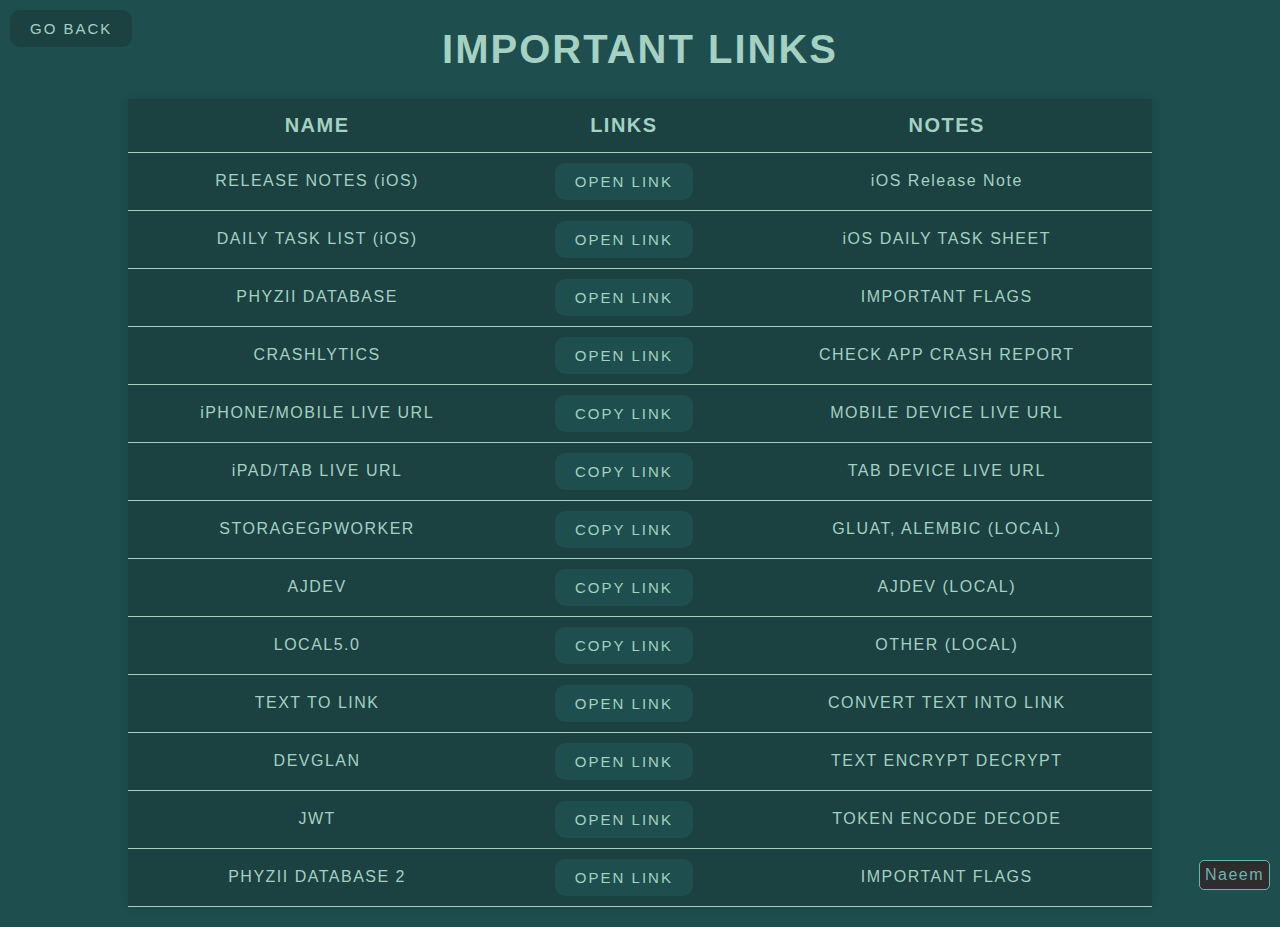
==== importantLinks.html @ 1bc81ba4 "Refactored all code. Added new Page" ====
<!DOCTYPE html>
<html lang="en">

<head>
    <meta charset="UTF-8">
    <meta name="viewport" content="width=device-width, initial-scale=1.0">
    <style>
        body {
            font-family: 'Arial', sans-serif;
            background-color: #1e4e4e;
            margin: 0;
            padding: 0;
            letter-spacing: 1.5px;
        }

        header {
            background-color: #1e4e4e;
            color: #a4d1c1;
            padding: 20px auto 10px;
            text-align: center;

            font-size: 20px;
            text-transform: uppercase;
            letter-spacing: 2px;
        }

        table {
            width: 80%;
            margin: 20px auto;
            border-collapse: collapse;
            box-shadow: 0 0 10px rgba(0, 0, 0, 0.1);
            background-color: #1b4141;
        }

        th,
        td {
            padding: 10px;
            text-align: center;
            border-bottom: 1px solid #a4d1c1;
            color: #a4d1c1;
        }

        th {
            background-color: #1b4141;
            color: #a4d1c1;
            padding: 15px;
            font-size: 20px;
        }

        button.copyButton,
        button.openButton,
        #backButton {
            background-color: #1e4e4e;
            color: #a4d1c1;
            transition: background-color 0.3s ease;
            padding: 10px 20px;
            border: none;
            border-radius: 10px;
            cursor: pointer;
            text-transform: uppercase;
            font-weight: 500;
            letter-spacing: 2px;
            font-size: 15px;
            text-align: center;
            text-decoration: none;
        }

        button.copyButton:hover,
        button.openButton:hover,
        #backButton:hover {
            background-color: #27ae60;
        }

        .name-container {
            position: fixed;
            bottom: 10px;
            right: 10px;
            background-color: #2d2d2d;
            padding: 5px;
            border: 1px solid #6fb2b2;
            border-radius: 5px;
            color: #6fb2b2;
        }

        #backButton {
            position: fixed;
            top: 10px;
            left: 10px;
            background-color: #1b4141;
        }
    </style>
    <title>IMPORTANT LINKS</title>
</head>

<body>

    <header>
        <h1>IMPORTANT LINKS</h1>
    </header>

    <table>
        <thead>
            <tr>
                <th>NAME</th>
                <th>LINKS</th>
                <th>NOTES</th>
            </tr>
        </thead>
        <tbody>
            <tr>
                <td>RELEASE NOTES (iOS)</td>
                <td><button class="openButton"
                        data-link="https://cirrius-my.sharepoint.com/:x:/p/vikas_yadav/EUZY748-dK9NqdWM8NoAdFwBhwS2t5y03B2ncGWBc71l7w?e=ni0kwE"
                        target="_blank">Open Link</button></td>
                <td>iOS Release Note</td>
            </tr>
            <tr>
                <td>DAILY TASK LIST (iOS)</td>
                <td><button class="openButton"
                        data-link="https://cirrius.sharepoint.com/:x:/g/ETO2dLn4x5RNmOPhiII3puQB4ZU4kjnq9Qv1yeapLF6RMQ?e=XDMeTd"
                        target="_blank">Open Link</button></td>
                <td>iOS DAILY TASK SHEET</td>
            </tr>
            <tr>
                <td>PHYZII DATABASE</td>
                <td><button class="openButton"
                        data-link="https://docs.google.com/spreadsheets/d/1P1nBlQpzFE6EExv28l7CW8G5bDFsaZqEKtchrd64QCI/edit?usp=sharing"
                        target="_blank">Open Link</button></td>
                <td>IMPORTANT FLAGS</td>
            </tr>
            <tr>
                <td>CRASHLYTICS</td>
                <td><button class="openButton"
                        data-link="https://console.firebase.google.com/u/2/project/phyzii-e8407/overview">OPEN
                        Link</button></td>
                <td>CHECK APP CRASH REPORT</td>
            </tr>
            <tr>
                <td>iPHONE/MOBILE LIVE URL</td>
                <td><button class="copyButton" data-value="MobileLive">Copy Link</button></td>
                <td>MOBILE DEVICE LIVE URL</td>
            </tr>
            <tr>
                <td>iPAD/TAB LIVE URL</td>
                <td><button class="copyButton" data-value="TabLive">Copy Link</button></td>
                <td>TAB DEVICE LIVE URL</td>
            </tr>
            <tr>
                <td>STORAGEGPWORKER</td>
                <td><button class="copyButton" data-value="StorageGP">Copy Link</button></td>
                <td>GLUAT, ALEMBIC (LOCAL)</td>
            </tr>
            <tr>
                <td>AJDEV</td>
                <td><button class="copyButton" data-value="Ajdev">Copy Link</button></td>
                <td>AJDEV (LOCAL)</td>
            </tr>
            <tr>
                <td>LOCAL5.0</td>
                <td><button class="copyButton" data-value="Local">Copy Link</button></td>
                <td>OTHER (LOCAL)</td>
            </tr>
            <tr>
                <td>TEXT TO LINK</td>
                <td><button class="openButton" data-link="https://www.htmlstrip.com/text-to-link-converter">OPEN
                        Link</button></td>
                <td>CONVERT TEXT INTO LINK</td>
            </tr>
            <tr>
                <td>DEVGLAN</td>
                <td><button class="openButton"
                        data-link="https://www.devglan.com/online-tools/aes-encryption-decryption">OPEN Link</button>
                </td>
                <td>TEXT ENCRYPT DECRYPT</td>
            </tr>
            <tr>
                <td>JWT</td>
                <td><button class="openButton" data-link="https://jwt.io/">OPEN Link</button></td>
                <td>TOKEN ENCODE DECODE</td>
            </tr>
            <tr>
                <td>PHYZII DATABASE 2</td>
                <td><button class="openButton"
                        data-link="https://docs.google.com/spreadsheets/d/1vceO43Qz9texbRp2VZ70Y2mnVzV8kb-YuRtMoAMXiew/edit?usp=sharing">OPEN
                        LINK</button></td>
                <td>IMPORTANT FLAGS</td>
            </tr>
        </tbody>
    </table>

    <div class="name-container">
        Naeem
    </div>



    <button id="backButton">Go Back</button>



    <script>
        const buttons = document.querySelectorAll('.copyButton');
        const dictionary = {
            TabLive: 'https://cirriusindiacentralstor.blob.core.windows.net/clientid/cp2urls/cp2liveurlversion5https_v4.zip',
            MobileLive: 'https://cirriusindiacentralstor.blob.core.windows.net/clientid/cp2urls/cp2liveurlversion5.zip',
            StorageGP: 'https://storagegpworker.blob.core.windows.net/clientid/cp2urls/cp2urlversion4_5_0.zip',
            Local: 'https://cirriusapilogscript.blob.core.windows.net/clientid/cp2urls/cp2urlversion4_5_0.zip',
            Ajdev: 'https://storagegpworker.blob.core.windows.net/clientid/cp2urls/cp2urlversion4_4_1.zip',
        };

        buttons.forEach(button => {
            button.addEventListener('click', () => {
                const valueToCopy = dictionary[button.dataset.value];
                navigator.clipboard.writeText(valueToCopy)
                    .then(() => {
                        alert('Link copied to clipboard!');
                    })
                    .catch(err => {
                        console.error('Failed to copy: ', err);
                    });
            });
        });

        var openButtons = document.querySelectorAll('.openButton');
        openButtons.forEach(function (button) {
            button.addEventListener('click', function () {
                var linkToOpen = this.getAttribute('data-link');
                window.open(linkToOpen, '_blank');
            });
        });


        document.getElementById("backButton").addEventListener("click", function () {
            dynamicUrl = `index.html`
            window.location.href = 'index.html';
        });
    </script>
</body>

</html>
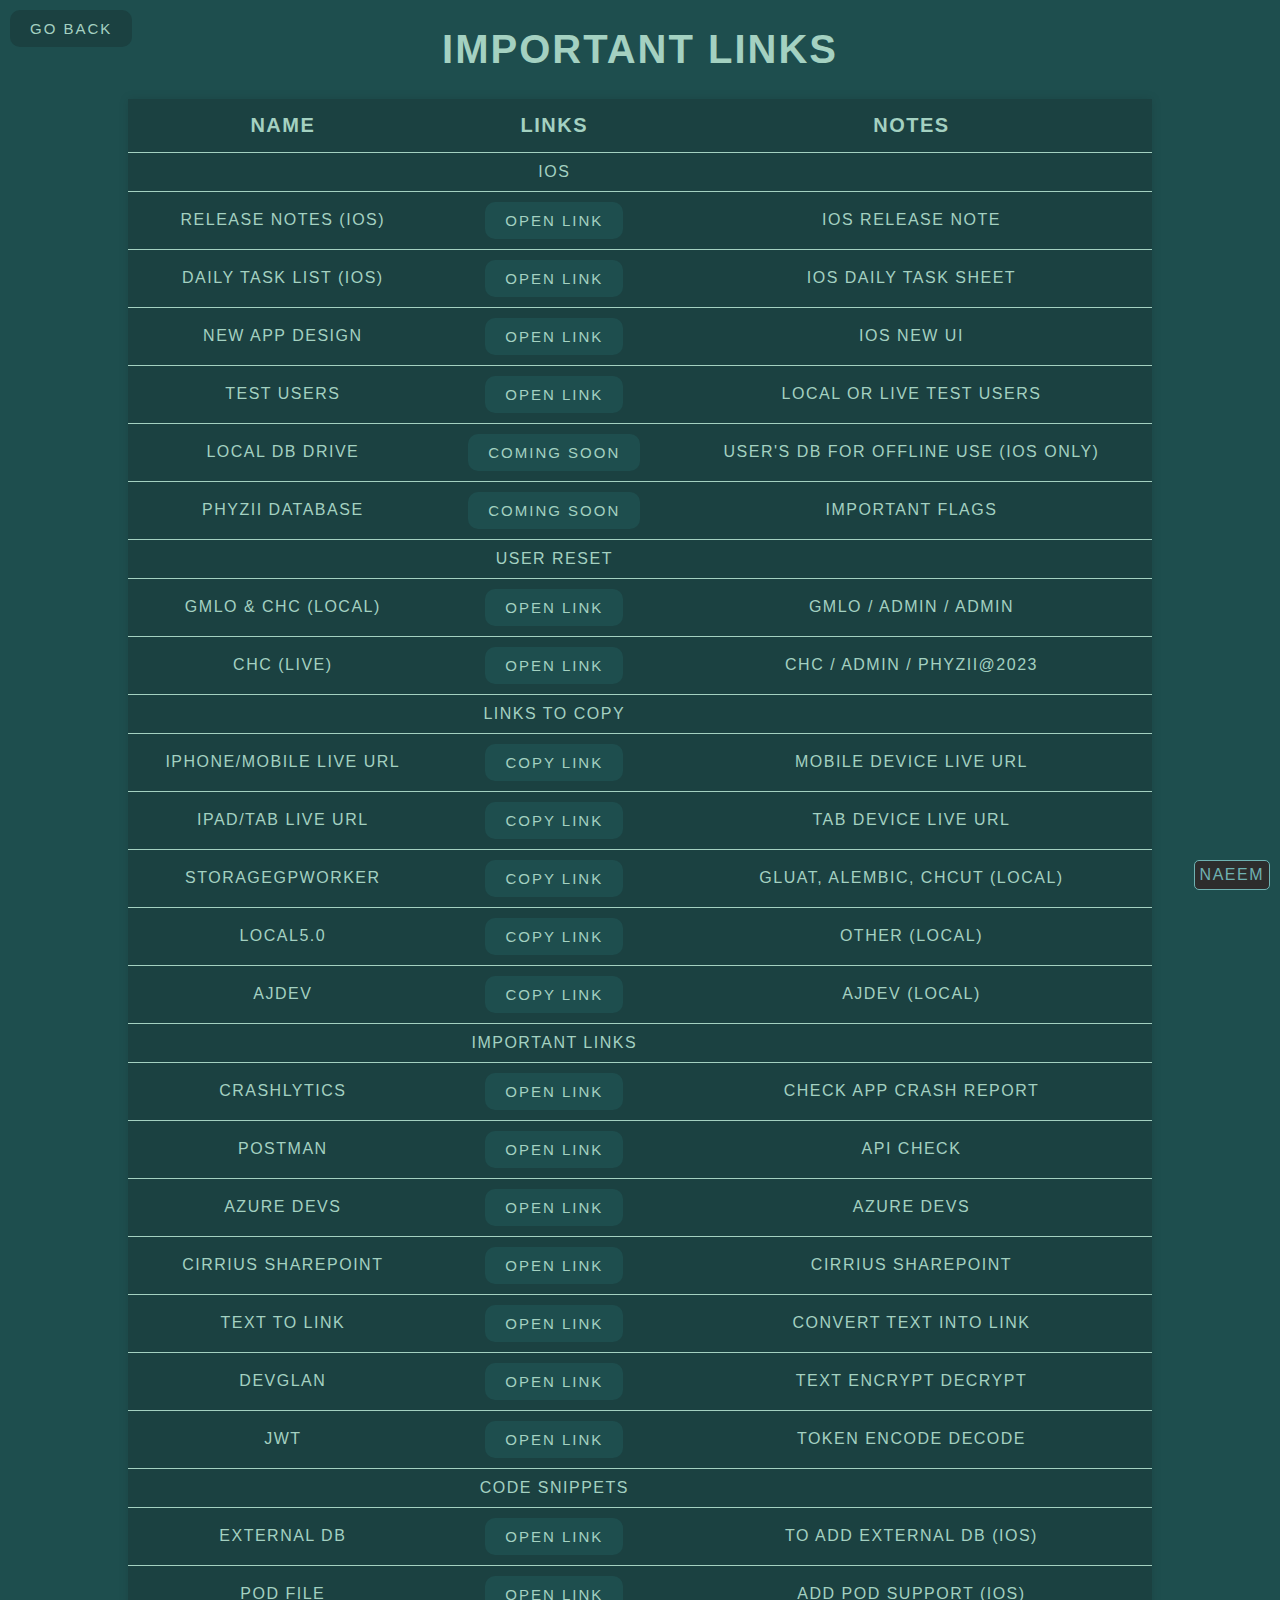
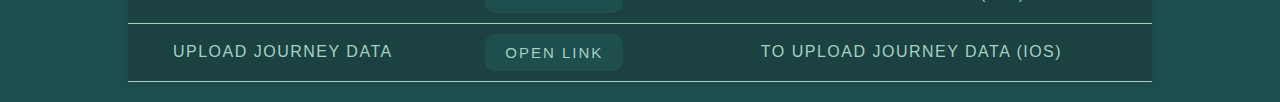
==== commit 98b06c91: "Added more client ID's,Added lots of important links" ====
--- a/importantLinks.html
+++ b/importantLinks.html
@@ -11,6 +11,7 @@
             margin: 0;
             padding: 0;
             letter-spacing: 1.5px;
+            text-transform: uppercase;
         }
 
         header {
@@ -108,6 +109,11 @@
         </thead>
         <tbody>
             <tr>
+                <td></td>
+                <td>iOS</td>
+                <td></td>
+            </tr>
+            <tr>
                 <td>RELEASE NOTES (iOS)</td>
                 <td><button class="openButton"
                         data-link="https://cirrius-my.sharepoint.com/:x:/p/vikas_yadav/EUZY748-dK9NqdWM8NoAdFwBhwS2t5y03B2ncGWBc71l7w?e=ni0kwE"
@@ -117,23 +123,57 @@
             <tr>
                 <td>DAILY TASK LIST (iOS)</td>
                 <td><button class="openButton"
-                        data-link="https://cirrius.sharepoint.com/:x:/g/ETO2dLn4x5RNmOPhiII3puQB4ZU4kjnq9Qv1yeapLF6RMQ?e=XDMeTd"
+                        data-link="https://cirrius.sharepoint.com/:x:/g/EQH-LB-Z3HBEk2CcGXHWMvIBKiBk9JwmkCGhVnk8pQvJwA?e=m7rTys"
                         target="_blank">Open Link</button></td>
                 <td>iOS DAILY TASK SHEET</td>
             </tr>
             <tr>
+                <td>NEW APP DESIGN</td>
+                <td><button class="openButton"
+                        data-link="https://xd.adobe.com/view/2b6e3ff2-dba3-410a-8a9d-b4790b02af90-7e3d/?fullscreen"
+                        target="_blank">Open Link</button></td>
+                <td>iOS NEW UI</td>
+            </tr>
+            <tr>
+                <td>Test Users</td>
+                <td><button class="openButton"
+                        data-link="https://gist.github.com/Naeem-Petiwala/4885d412a1b7cf751107497902b558af">OPEN
+                        Link</button></td>
+                <td>Local or Live Test Users</td>
+            </tr>
+            <tr>
+                <td>Local DB Drive</td>
+                <td><button class="openButton" data-link="" disabled>COMING SOON</button></td>
+                <td>User's DB for Offline use (iOS only)</td>
+            </tr>
+            <tr>
                 <td>PHYZII DATABASE</td>
                 <td><button class="openButton"
                         data-link="https://docs.google.com/spreadsheets/d/1P1nBlQpzFE6EExv28l7CW8G5bDFsaZqEKtchrd64QCI/edit?usp=sharing"
-                        target="_blank">Open Link</button></td>
+                        target="_blank" disabled>COMING SOON</button></td>
                 <td>IMPORTANT FLAGS</td>
             </tr>
             <tr>
-                <td>CRASHLYTICS</td>
-                <td><button class="openButton"
-                        data-link="https://console.firebase.google.com/u/2/project/phyzii-e8407/overview">OPEN
-                        Link</button></td>
-                <td>CHECK APP CRASH REPORT</td>
+                <td></td>
+                <td>User Reset</td>
+                <td></td>
+            </tr>
+            <tr>
+                <td>GMLO & CHC (Local)</td>
+                <td><button class="openButton" data-link="http://dev.cirrius.in/phyziicrm/Admin/resetuser.aspx">OPEN
+                        Link</button></td>
+                <td> GMLO / Admin / Admin </td>
+            </tr>
+            <tr>
+                <td>CHC (Live)</td>
+                <td><button class="openButton" data-link="https://phyzii.cirrius.in/Login.aspx?mode=logout">OPEN
+                        Link</button></td>
+                <td> CHC / admin / Phyzii@2023 </td>
+            </tr>
+            <tr>
+                <td></td>
+                <td>LINKS TO COPY</td>
+                <td></td>
             </tr>
             <tr>
                 <td>iPHONE/MOBILE LIVE URL</td>
@@ -148,7 +188,12 @@
             <tr>
                 <td>STORAGEGPWORKER</td>
                 <td><button class="copyButton" data-value="StorageGP">Copy Link</button></td>
-                <td>GLUAT, ALEMBIC (LOCAL)</td>
+                <td>GLUAT, ALEMBIC, CHCUT (LOCAL)</td>
+            </tr>
+            <tr>
+                <td>LOCAL5.0</td>
+                <td><button class="copyButton" data-value="Local">Copy Link</button></td>
+                <td>OTHER (LOCAL)</td>
             </tr>
             <tr>
                 <td>AJDEV</td>
@@ -156,9 +201,34 @@
                 <td>AJDEV (LOCAL)</td>
             </tr>
             <tr>
-                <td>LOCAL5.0</td>
-                <td><button class="copyButton" data-value="Local">Copy Link</button></td>
-                <td>OTHER (LOCAL)</td>
+                <td></td>
+                <td>IMPORTANT LINKS</td>
+                <td></td>
+            </tr>
+            <tr>
+                <td>CRASHLYTICS</td>
+                <td><button class="openButton"
+                        data-link="https://console.firebase.google.com/u/2/project/phyzii-e8407/overview">OPEN
+                        Link</button></td>
+                <td>CHECK APP CRASH REPORT</td>
+            </tr>
+            <tr>
+                <td>POSTMAN</td>
+                <td><button class="openButton" data-link="https://web.postman.co/workspaces">OPEN Link</button></td>
+                <td>API CHECK</td>
+            </tr>
+            <tr>
+                <td>AZURE DEVS</td>
+                <td><button class="openButton" data-link="https://cirrius01.visualstudio.com/CP2">OPEN Link</button>
+                </td>
+                <td>AZURE DEVS</td>
+            </tr>
+            <tr>
+                <td>CIRRIUS SHAREPOINT</td>
+                <td><button class="openButton"
+                        data-link="https://cirrius.sharepoint.com/Shared%20Documents/Forms/AllItems.aspx?id=%2FShared%20Documents%2FtaskStatus&p=true&ct=1695705200734&or=Teams%2DHL&ga=1">OPEN
+                        Link</button></td>
+                <td>CIRRIUS SHAREPOINT</td>
             </tr>
             <tr>
                 <td>TEXT TO LINK</td>
@@ -179,11 +249,30 @@
                 <td>TOKEN ENCODE DECODE</td>
             </tr>
             <tr>
-                <td>PHYZII DATABASE 2</td>
-                <td><button class="openButton"
-                        data-link="https://docs.google.com/spreadsheets/d/1vceO43Qz9texbRp2VZ70Y2mnVzV8kb-YuRtMoAMXiew/edit?usp=sharing">OPEN
-                        LINK</button></td>
-                <td>IMPORTANT FLAGS</td>
+                <td></td>
+                <td>CODE SNIPPETS</td>
+                <td></td>
+            </tr>
+            <tr>
+                <td>EXTERNAL DB</td>
+                <td><button class="openButton"
+                        data-link="https://gist.github.com/Naeem-Petiwala/7ff9db537e7eaeb282f137129f9ecb4e">OPEN
+                        Link</button></td>
+                <td>TO ADD EXTERNAL DB (iOS)</td>
+            </tr>
+            <tr>
+                <td>POD FILE</td>
+                <td><button class="openButton"
+                        data-link="https://gist.github.com/Naeem-Petiwala/77f84e8a4d8a1fbfd16b411ea26d1bd3">OPEN
+                        Link</button></td>
+                <td>ADD POD SUPPORT (iOS)</td>
+            </tr>
+            <tr>
+                <td>UPLOAD JOURNEY DATA</td>
+                <td><button class="openButton"
+                        data-link="https://gist.github.com/Naeem-Petiwala/2d98940e8c75add355c8eb1e8e456b93">OPEN
+                        Link</button></td>
+                <td>TO UPLOAD JOURNEY DATA (iOS)</td>
             </tr>
         </tbody>
     </table>
@@ -199,6 +288,15 @@
 
 
     <script>
+
+        function redirectToUrl() {
+            var dropdown = document.getElementById("dropdown");
+            var selectedOption = dropdown.options[dropdown.selectedIndex].value;
+            if (selectedOption) {
+                window.open(selectedOption, '_blank');
+            }
+        }
+
         const buttons = document.querySelectorAll('.copyButton');
         const dictionary = {
             TabLive: 'https://cirriusindiacentralstor.blob.core.windows.net/clientid/cp2urls/cp2liveurlversion5https_v4.zip',
